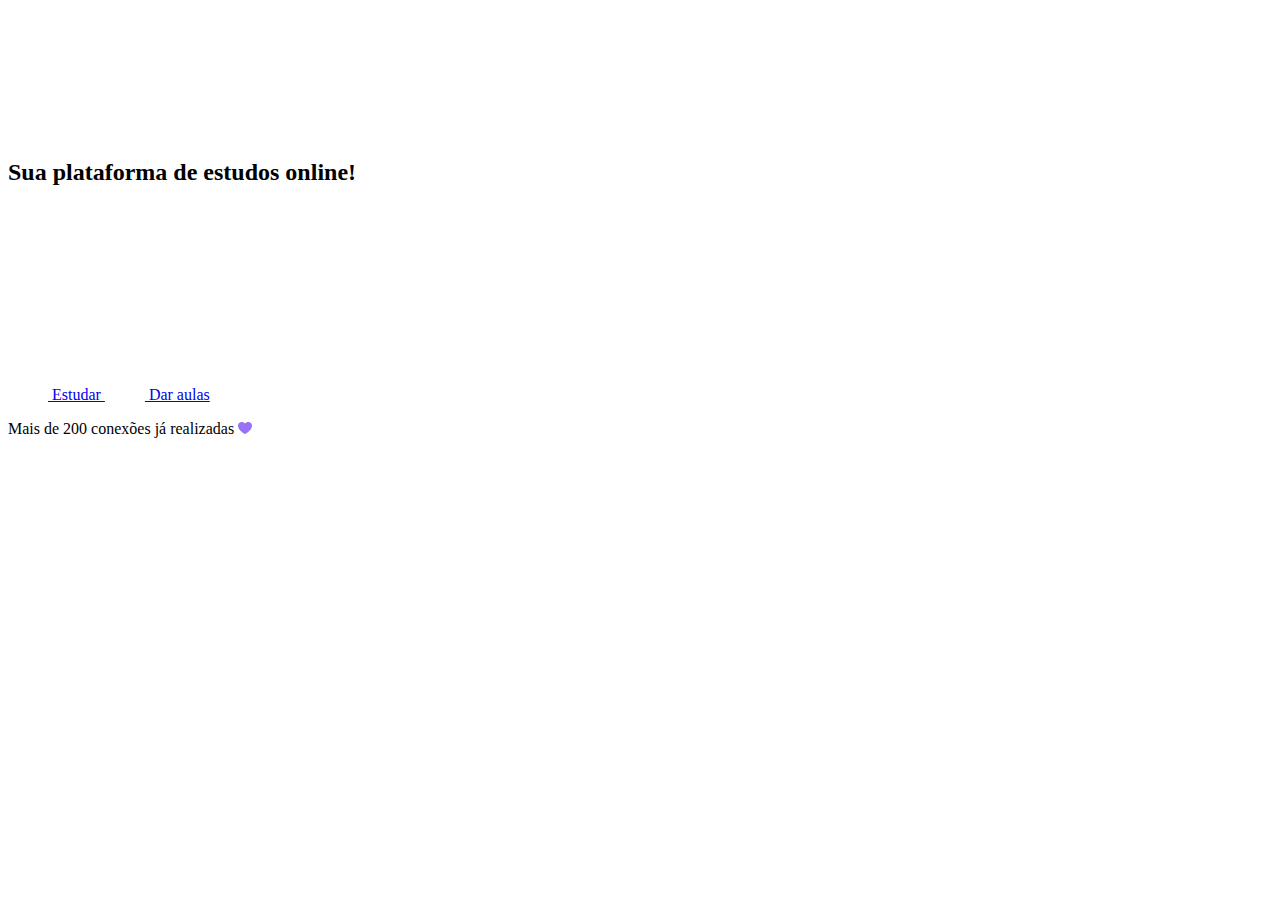
==== index.html @ 9341fc31 "Add files via upload" ====
<!DOCTYPE html>
<html lang="pt_br">
<head>
    <meta charset="UTF-8">
    <meta name="viewport" content="width=device-width, initial-scale=1.0">
    <meta name="theme-color" content="#8257E5">

    <link rel="shortcut icon" href="/Src/images/favicon.png" type="image/png">
    
    <link rel="stylesheet" href="/styles/main.css">

    <link rel="stylesheet" href="/styles/partials/page-landing.css">

    <link href="https://fonts.googleapis.com/css2?family=Archivo:wght@400;700&amp;family=Poppins:wght@400;600&amp;display=swap" rel="stylesheet">
    <title>Proffy | Sua plataforma de estudos online!</title>
</head>
<body id="page-landing">
    <div id="container">
        <div class="logo-container">
            <img src="/Src/images/logoProffy.svg" alt="Proffy">
            <h2>Sua plataforma de estudos online!</h2>
        </div>

        <video class="hero-image" autoplay muted loop>
            <source src="/Src/images/Landing 30s loop_Sound.mp4" type="video/mp4">
            <source src="/Src/images/Landing 30s loop_Sound.ogg" type="video/ogg">
          Your browser does not support the video tag.
        </video>

        <div class="buttons-container">
            <a class="study" href="/study.html">
                <img src="/Src/images/icons/study.svg" alt="Estudar">
                Estudar
            </a>
            <a class="give-classes" href="/give-classes.html">
                <img src="/Src/images/icons/give-classes.svg" alt="Dar aulas">
                Dar aulas
            </a>
        </div>

        <p class="total-connections">
            Mais de 200 conexões já realizadas
            <img src="/Src/images/icons/purple-heart.svg" alt="<3>">
        </p>

    </div>

    
</body>
</html>
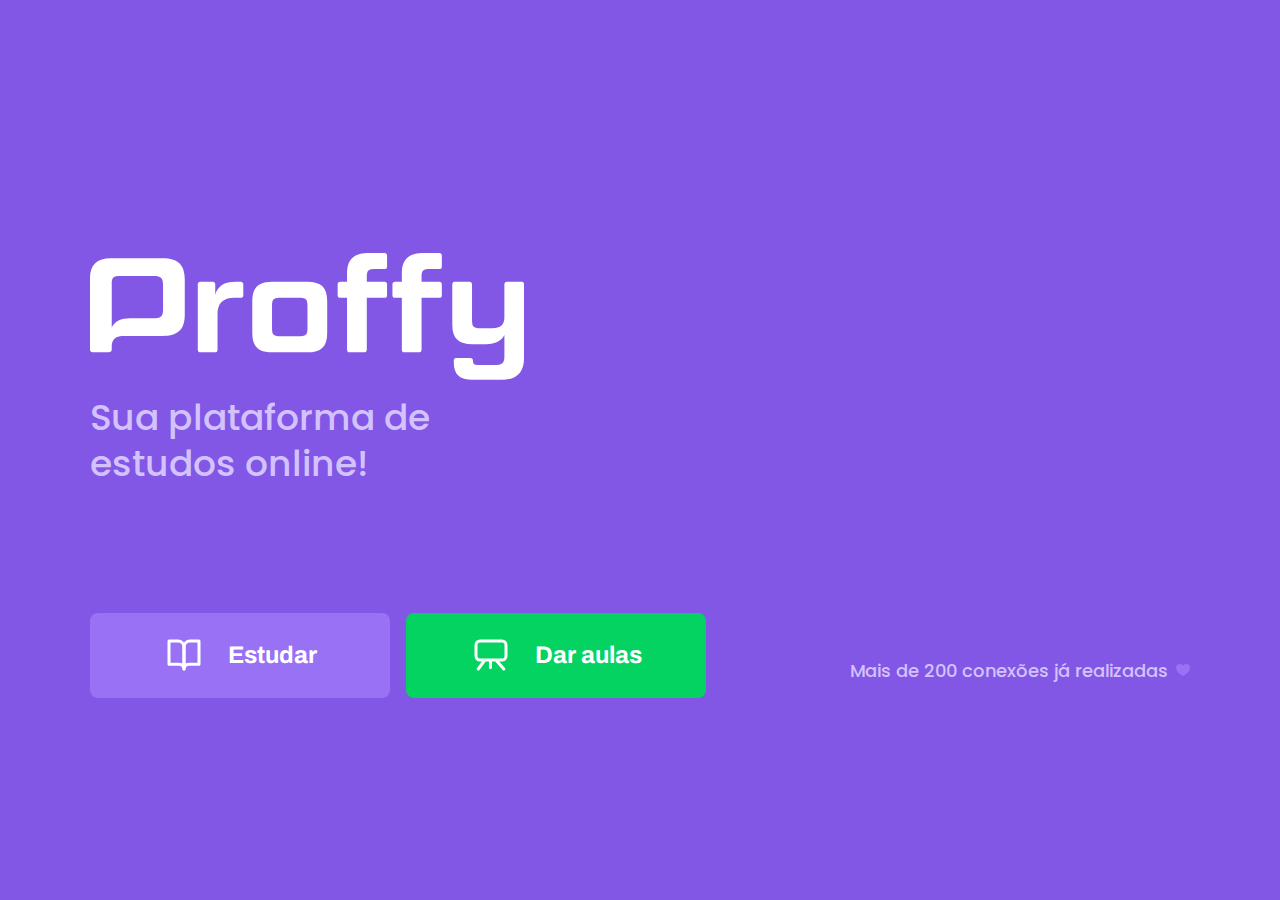
==== commit 9b6d67e6: "Update" ====
--- a/index.html
+++ b/index.html
@@ -7,9 +7,9 @@
 
     <link rel="shortcut icon" href="/Src/images/favicon.png" type="image/png">
     
-    <link rel="stylesheet" href="/styles/main.css">
+    <link rel="stylesheet" href="/Styles/main.css">
 
-    <link rel="stylesheet" href="/styles/partials/page-landing.css">
+    <link rel="stylesheet" href="/Styles/partials/page-landing.css">
 
     <link href="https://fonts.googleapis.com/css2?family=Archivo:wght@400;700&amp;family=Poppins:wght@400;600&amp;display=swap" rel="stylesheet">
     <title>Proffy | Sua plataforma de estudos online!</title>
@@ -47,4 +47,4 @@
 
     
 </body>
-</html>+</html>
--- a/Styles/main.css
+++ b/Styles/main.css
@@ -0,0 +1,55 @@
+:root {
+    --color-background:#F0F0F7;
+    --color-primary-lighter:#9871f5;
+    --color-primary-light:#9168EA;
+    --color-primary:#8257E5;
+    --color-primary-dark:#774DD6;
+    --color-primary-darker:#6842c2;
+    --color-secondary:#04D361;
+    --color-secondary-dark:#04BF58;
+    --color-title-in-primary:#FFFFFF;
+    --color-text-in-primary:#D4C2FF;
+    --color-text-title:#32264D;
+    --color-text-complement:#9C98A6;
+    --color-text-base:#646180;
+    --color-line-in-white:#E6E6F0;
+    --color-input-background:#F8F8FC;
+    --color-button-text:#FFFFFF;
+    --color-box-base:#FFFFFF;
+    --color-box-footer:#FAFAFC;
+    --color-small-info:#C1BCCC;
+    font-size:60%;
+}
+
+* {
+    margin: 0;
+    padding: 0;
+    box-sizing: border-box;
+}
+
+html,body {
+    height: 100vh;
+}
+
+body {
+    background-color: var(--color-background);
+    display: flex;
+    align-items: center;
+    justify-content: center;
+}
+
+body, input, button, textarea {
+    font: 500 1.6rem Poppins;
+    color: var(--color-text-base);
+}
+
+#container {
+    width: 90vw;
+    max-width: 700px;
+}
+
+@media (min-width: 700px) {
+    :root {
+        font-size: 62.5%;
+    }
+}--- a/Styles/partials/page-landing.css
+++ b/Styles/partials/page-landing.css
@@ -0,0 +1,130 @@
+#page-landing {
+    background: var(--color-primary);
+}
+
+#page-landing #container {
+    color: var(--color-text-in-primary);
+}
+
+.logo-container img {
+    height: 10rem;
+}
+
+.logo-container {
+    text-align: center;
+    margin-bottom: .2rem;
+}
+
+.logo-container h2 {
+    font-weight: 500;
+    font-size: 3.6rem;
+    line-height: 4.6rem;
+    margin-top: .8rem;
+}
+
+.hero-image {
+    width: 100%;
+}
+
+.buttons-container {
+    display: flex;
+    justify-content: center;
+    margin: 3.2rem 0;
+}
+
+.buttons-container a{
+    width: 30rem;
+    height: 8.5rem;
+    border-radius: .8rem;
+    margin-right: 1.6rem;
+    font: 700 2.4rem Archivo;
+    display: flex;
+    align-items: center;
+    justify-content: center;
+    text-decoration: none;
+    color: var(--color-button-text);
+    transition: background .2s;
+}
+
+.buttons-container a img{
+    width: 4rem;
+    margin-right: 2.4rem;
+}
+
+.buttons-container a.study {
+    background: var(--color-primary-lighter);
+}
+
+.buttons-container a.study:hover {
+    background: var(--color-primary-light);
+}
+
+.buttons-container a.give-classes {
+    background: var(--color-secondary);
+    margin-right: 0;
+}
+
+.buttons-container a.give-classes:hover {
+    background: var(--color-secondary-dark);
+}
+
+.total-connections {
+    font-size: 1.8rem;
+    display: flex;
+    align-items: center;
+    justify-content: center;
+}
+
+.total-connections img {
+    margin-left: .8rem;
+}
+
+@media (max-width: 699px) {
+    :root {
+        font-size: 40%;
+    }
+}
+
+@media (min-width: 1100px) {
+    #page-landing #container {
+        max-width: 1100px;
+        display: grid;
+        grid-template-columns: 2fr 1fr 2fr;
+        grid-template-rows: 350px 1fr;
+        grid-template-areas:
+        "proffy image image"
+        "button button text";
+        gap: 60px;
+    }
+
+    .logo-container {
+        grid-area: proffy;
+        text-align: initial;
+        align-self: center;
+    }
+
+    .logo-container img{
+        height: 100%;
+        margin-top: 5rem;
+    }
+
+    .hero-image {
+        grid-area: image;
+        width: 120%;
+        padding-right: 5rem;
+        margin-left: -3rem;
+        margin-top: 3rem;
+    }
+
+    .buttons-container {
+        grid-area: button;
+        justify-content: flex-start;
+        
+    }
+    .total-connections {
+        grid-area: text;
+        justify-self: end;
+        margin-top: 3rem;
+    }
+}
+
